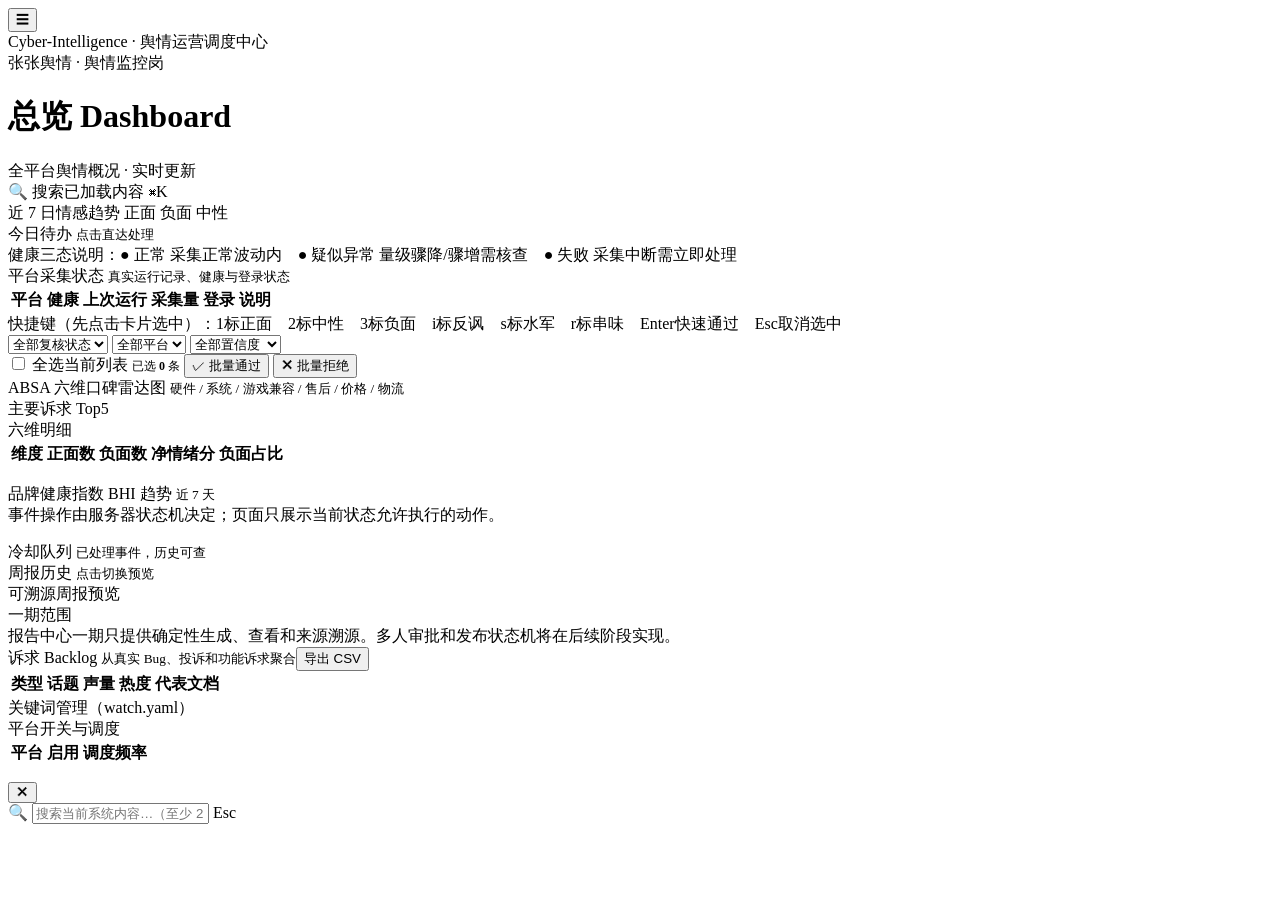
==== yuqing/web/workbench/index.html @ dedb619f "feat: implement phase-one intelligence workbench" ====
<!DOCTYPE html>
<html lang="zh-CN">
<head>
<meta charset="UTF-8">
<meta name="viewport" content="width=device-width, initial-scale=1.0">
<title>Cyber-Intelligence · 舆情运营调度中心（融合版）</title>
<link rel="preconnect" href="https://fonts.googleapis.com">
<link rel="preconnect" href="https://fonts.gstatic.com" crossorigin>
<link href="https://fonts.googleapis.com/css2?family=Inter:wght@400;500;600;700;800&display=swap" rel="stylesheet">
<link rel="stylesheet" href="/v2/assets/styles.css">

</head>
<body>

<!-- ============ 顶部工具栏 ============ -->
<header class="top-tabs">
  <div class="top-left">
    <button class="hamburger" id="hamburgerBtn" onclick="toggleSidebar()">☰</button>
    <div class="brand">Cyber-Intelligence · 舆情运营调度中心</div>
  </div>
  <div class="top-right">
    <span class="user-chip"><span class="avatar-dot">张</span>张舆情 · 舆情监控岗</span>
  </div>
</header>

<div class="app-body">
  <!-- ============ 左侧导航 ============ -->
  <aside class="sidebar" id="sidebar"></aside>

  <!-- ============ 主内容区 ============ -->
  <main class="content">
    <div class="content-header">
      <div>
        <h1 id="viewTitle">总览 Dashboard</h1>
        <div class="header-sub" id="viewSubtitle">全平台舆情概况 · 实时更新</div>
      </div>
      <div class="search-box" onclick="openSearch()">🔍 搜索已加载内容 <span class="kbd">⌘K</span></div>
      <div class="health-strip" id="healthStrip"></div>
    </div>

    <!-- ---------- 1. 总览 ---------- -->
    <section class="view active" id="view-overview">
      <div class="card section-gap" id="topRiskCard"></div>
      <div class="stat-grid" id="overviewStats"></div>
      <div class="grid-2">
        <div class="card section-gap">
          <div class="panel-title">
            <span>近 7 日情感趋势</span>
            <span class="chart-legend" aria-label="图例">
              <span class="legend-item"><i class="legend-dot" style="background:#10b981"></i>正面</span>
              <span class="legend-item"><i class="legend-dot" style="background:#f43f5e"></i>负面</span>
              <span class="legend-item"><i class="legend-dot" style="background:#8b5cf6"></i>中性</span>
            </span>
          </div>
          <div class="insight-chart" id="sentimentTrendChart"></div>
        </div>
        <div class="card section-gap">
          <div class="panel-title">今日待办 <small>点击直达处理</small></div>
          <div id="todoList"></div>
        </div>
      </div>
    </section>

    <!-- ---------- 2. 采集接入 ---------- -->
    <section class="view" id="view-collect">
      <div class="hint-bar">健康三态说明：<span class="badge badge-green">● 正常</span> 采集正常波动内　<span class="badge badge-amber">● 疑似异常</span> 量级骤降/骤增需核查　<span class="badge badge-red">● 失败</span> 采集中断需立即处理</div>
      <div class="card section-gap" id="collectionExecution"></div>
      <div class="card section-gap">
        <div class="panel-title">平台采集状态 <small>真实运行记录、健康与登录状态</small></div>
        <div style="overflow-x:auto;">
          <table class="data-table">
            <thead><tr><th>平台</th><th>健康</th><th>上次运行</th><th>采集量</th><th>登录</th><th>说明</th></tr></thead>
            <tbody id="collectTableBody"></tbody>
          </table>
        </div>
      </div>
    </section>

    <!-- ---------- 3. 数据质检工作台 ---------- -->
    <section class="view" id="view-review">
      <div class="hint-bar">快捷键（先点击卡片选中）：<span class="kbd">1</span>标正面　<span class="kbd">2</span>标中性　<span class="kbd">3</span>标负面　<span class="kbd">i</span>标反讽　<span class="kbd">s</span>标水军　<span class="kbd">r</span>标串味　<span class="kbd">Enter</span>快速通过　<span class="kbd">Esc</span>取消选中</div>

      <div class="card section-gap" id="chuanweiPanel"></div>

      <div class="filter-bar">
        <select id="filterStatus" onchange="applyReviewFilters()">
          <option value="all">全部复核状态</option>
          <option value="pending">待复核</option>
          <option value="approved">已通过</option>
          <option value="rejected">已拒绝</option>
        </select>
        <select id="filterPlatform" onchange="applyReviewFilters()">
          <option value="all">全部平台</option>
        </select>
        <select id="filterConf" onchange="applyReviewFilters()">
          <option value="all">全部置信度</option>
          <option value="low">低 &lt; 0.5</option>
          <option value="mid">中 0.5 ~ 0.8</option>
          <option value="high">高 &gt; 0.8</option>
        </select>
        <span class="muted" style="font-size:12px;" id="filterResultCount"></span>
      </div>

      <div class="batch-bar">
        <label><input type="checkbox" id="selectAllBox" onchange="toggleSelectAll(this.checked)"> 全选当前列表</label>
        <span class="muted" style="font-size:12px;">已选 <b id="selectedCount">0</b> 条</span>
        <button class="btn btn-green btn-sm" onclick="batchApprove()">✓ 批量通过</button>
        <button class="btn btn-danger btn-sm" onclick="batchReject()">✕ 批量拒绝</button>
      </div>

      <div id="reviewCardList"></div>
    </section>

    <!-- ---------- 4. 情绪分析 ---------- -->
    <section class="view" id="view-analysis">
      <div class="view-title-row">
        <div class="tab-pills" id="analysisPeriodPills"></div>
      </div>
      <div class="grid-2">
        <div class="card section-gap">
          <div class="panel-title">ABSA 六维口碑雷达图 <small>硬件 / 系统 / 游戏兼容 / 售后 / 价格 / 物流</small></div>
          <div class="chart-wrap" id="radarChart"></div>
        </div>
        <div class="card section-gap">
          <div class="panel-title">主要诉求 Top5</div>
          <div class="wordcloud" id="wordcloud"></div>
        </div>
      </div>
      <div class="card">
        <div class="panel-title">六维明细</div>
        <div style="overflow-x:auto;">
          <table class="data-table">
            <thead><tr><th>维度</th><th>正面数</th><th>负面数</th><th>净情绪分</th><th>负面占比</th></tr></thead>
            <tbody id="absaTableBody"></tbody>
          </table>
        </div>
      </div>
      <div class="card" style="margin-top:16px;">
        <div class="panel-title">品牌健康指数 BHI 趋势 <small>近 7 天</small></div>
        <div class="chart-wrap" id="bhiChart"></div>
      </div>
    </section>

    <!-- ---------- 5. 预警中心 ---------- -->
    <section class="view" id="view-alerts">
      <div class="hint-bar">事件操作由服务器状态机决定；页面只展示当前状态允许执行的动作。</div>
      <div class="kanban-4" id="alertsKanban"></div>

      <div class="card section-gap" style="margin-top:16px;">
        <div class="panel-title">冷却队列 <small>已处理事件，历史可查</small></div>
        <div id="cooldownList"></div>
      </div>
    </section>

    <!-- ---------- 6. 报告中心 ---------- -->
    <section class="view" id="view-reports">
      <div class="view-title-row">
        <div class="tab-pills" id="reportsTabPills"></div>
      </div>

      <div id="reportsTabWeekly">
        <div class="grid-2">
          <div>
            <div class="card section-gap">
              <div class="panel-title">周报历史 <small>点击切换预览</small></div>
              <div id="reportHistoryList"></div>
            </div>
            <div class="card section-gap">
              <div class="panel-title" id="reportPreviewTitle">可溯源周报预览</div>
              <div class="report-preview" id="reportPreviewBody"></div>
            </div>
          </div>
          <div>
            <div class="card">
              <div class="panel-title">一期范围</div>
              <div class="hint-bar">报告中心一期只提供确定性生成、查看和来源溯源。多人审批和发布状态机将在后续阶段实现。</div>
            </div>
          </div>
        </div>
      </div>

      <div id="reportsTabDaily" style="display:none;">
        <div class="card">
          <div class="panel-title">老板一句话日报</div>
          <button class="btn btn-block" style="margin-bottom:10px;" disabled>手动生成接口接入中</button>
          <div id="bossDailyList"></div>
        </div>
      </div>

    </section>

    <!-- ---------- 7. 诉求管理 ---------- -->
    <section class="view" id="view-backlog">
      <div class="card">
        <div class="panel-title"><span>诉求 Backlog <small>从真实 Bug、投诉和功能诉求聚合</small></span><button class="btn btn-sm" onclick="downloadBacklogCSV()">导出 CSV</button></div>
        <div id="backlogQuality"></div>
        <div style="overflow-x:auto;">
          <table class="data-table">
            <thead><tr><th>类型</th><th>话题</th><th>声量</th><th>热度</th><th>代表文档</th></tr></thead>
            <tbody id="backlogTableBody"></tbody>
          </table>
        </div>
      </div>
    </section>

    <!-- ---------- 8. 监控配置 ---------- -->
    <section class="view" id="view-config">
      <div class="card section-gap">
        <div class="panel-title">关键词管理（watch.yaml）</div>
        <div id="entityConfigList"></div>
      </div>
      <div class="card">
        <div class="panel-title">平台开关与调度</div>
        <div style="overflow-x:auto;">
          <table class="data-table">
            <thead><tr><th>平台</th><th>启用</th><th>调度频率</th></tr></thead>
            <tbody id="platformScheduleBody"></tbody>
          </table>
        </div>
      </div>
    </section>

  </main>
</div>

<!-- ============ 抽屉 ============ -->
<div class="drawer-overlay hidden" id="drawerOverlay" onclick="if(event.target===this)closeDrawer()">
  <div class="drawer">
    <div class="drawer-head">
      <h3 id="drawerTitle" style="font-size:15px;font-weight:800;"></h3>
      <button class="drawer-close" onclick="closeDrawer()">✕</button>
    </div>
    <div id="drawerBody"></div>
  </div>
</div>

<!-- ============ 全局搜索 ⌘K ============ -->
<div class="modal-overlay hidden" id="searchOverlay" onclick="if(event.target===this)closeSearch()">
  <div class="search-modal-box">
    <div class="search-input-row">
      <span>🔍</span>
      <input id="searchInput" type="text" placeholder="搜索当前系统内容…（至少 2 个字，回车定位第一条）" oninput="handleSearchInput()" onkeydown="if(event.key==='Enter')confirmSearch()">
      <span class="kbd">Esc</span>
    </div>
    <div class="search-results" id="searchResults"></div>
  </div>
</div>

<div class="toast-container" id="toastContainer"></div>

<script src="/v2/assets/api.js"></script>
<script src="/v2/assets/state.js"></script>
<script src="/v2/assets/app.js"></script>
<script src="/v2/assets/views/overview.js"></script>
<script src="/v2/assets/views/collect.js"></script>
<script src="/v2/assets/views/analysis.js"></script>
<script src="/v2/assets/views/incidents.js"></script>
<script src="/v2/assets/views/backlog.js"></script>

</body>
</html>
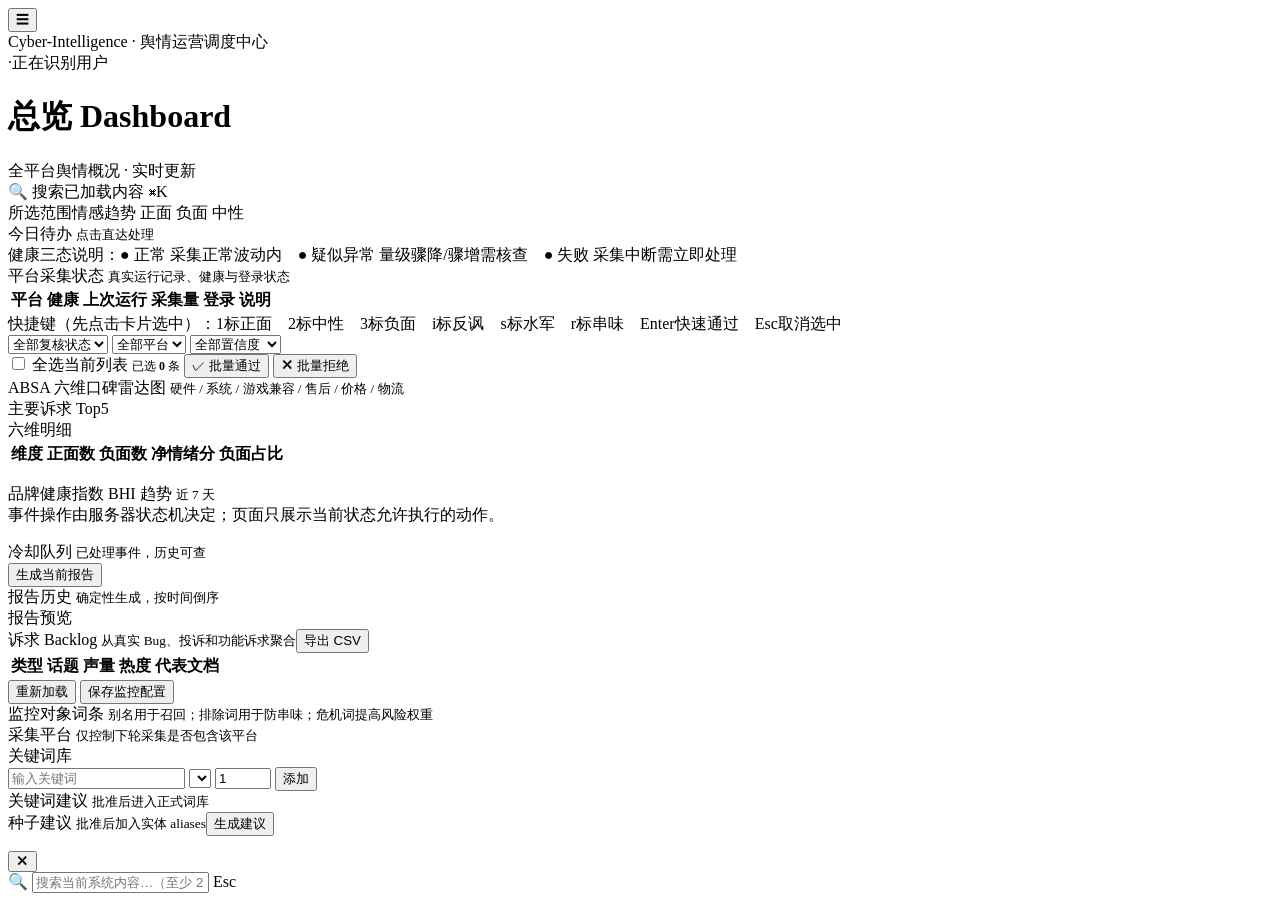
==== commit 6ae71a1f: "feat: complete phase-one product workbench" ====
--- a/yuqing/web/workbench/index.html
+++ b/yuqing/web/workbench/index.html
@@ -7,7 +7,7 @@
 <link rel="preconnect" href="https://fonts.googleapis.com">
 <link rel="preconnect" href="https://fonts.gstatic.com" crossorigin>
 <link href="https://fonts.googleapis.com/css2?family=Inter:wght@400;500;600;700;800&display=swap" rel="stylesheet">
-<link rel="stylesheet" href="/v2/assets/styles.css">
+<link rel="stylesheet" href="/assets/styles.css">
 
 </head>
 <body>
@@ -19,7 +19,7 @@
     <div class="brand">Cyber-Intelligence · 舆情运营调度中心</div>
   </div>
   <div class="top-right">
-    <span class="user-chip"><span class="avatar-dot">张</span>张舆情 · 舆情监控岗</span>
+    <span class="user-chip" id="currentUserChip"><span class="avatar-dot">·</span>正在识别用户</span>
   </div>
 </header>
 
@@ -34,6 +34,7 @@
         <h1 id="viewTitle">总览 Dashboard</h1>
         <div class="header-sub" id="viewSubtitle">全平台舆情概况 · 实时更新</div>
       </div>
+      <div class="context-controls" id="contextControls"></div>
       <div class="search-box" onclick="openSearch()">🔍 搜索已加载内容 <span class="kbd">⌘K</span></div>
       <div class="health-strip" id="healthStrip"></div>
     </div>
@@ -45,7 +46,7 @@
       <div class="grid-2">
         <div class="card section-gap">
           <div class="panel-title">
-            <span>近 7 日情感趋势</span>
+            <span id="overviewTrendTitle">所选范围情感趋势</span>
             <span class="chart-legend" aria-label="图例">
               <span class="legend-item"><i class="legend-dot" style="background:#10b981"></i>正面</span>
               <span class="legend-item"><i class="legend-dot" style="background:#f43f5e"></i>负面</span>
@@ -155,38 +156,19 @@
     <!-- ---------- 6. 报告中心 ---------- -->
     <section class="view" id="view-reports">
       <div class="view-title-row">
-        <div class="tab-pills" id="reportsTabPills"></div>
-      </div>
-
-      <div id="reportsTabWeekly">
-        <div class="grid-2">
-          <div>
-            <div class="card section-gap">
-              <div class="panel-title">周报历史 <small>点击切换预览</small></div>
-              <div id="reportHistoryList"></div>
-            </div>
-            <div class="card section-gap">
-              <div class="panel-title" id="reportPreviewTitle">可溯源周报预览</div>
-              <div class="report-preview" id="reportPreviewBody"></div>
-            </div>
-          </div>
-          <div>
-            <div class="card">
-              <div class="panel-title">一期范围</div>
-              <div class="hint-bar">报告中心一期只提供确定性生成、查看和来源溯源。多人审批和发布状态机将在后续阶段实现。</div>
-            </div>
-          </div>
-        </div>
-      </div>
-
-      <div id="reportsTabDaily" style="display:none;">
-        <div class="card">
-          <div class="panel-title">老板一句话日报</div>
-          <button class="btn btn-block" style="margin-bottom:10px;" disabled>手动生成接口接入中</button>
-          <div id="bossDailyList"></div>
-        </div>
-      </div>
-
+        <div id="reportsQuality"></div>
+        <button class="btn btn-primary" id="generateReportButton" onclick="generateReport()">生成当前报告</button>
+      </div>
+      <div class="reports-layout">
+        <div class="card reports-list-panel">
+          <div class="panel-title">报告历史 <small>确定性生成，按时间倒序</small></div>
+          <div id="reportHistoryList"></div>
+        </div>
+        <div class="card reports-preview-panel">
+          <div class="panel-title" id="reportPreviewTitle">报告预览</div>
+          <div class="report-preview" id="reportPreviewBody"></div>
+        </div>
+      </div>
     </section>
 
     <!-- ---------- 7. 诉求管理 ---------- -->
@@ -205,18 +187,40 @@
 
     <!-- ---------- 8. 监控配置 ---------- -->
     <section class="view" id="view-config">
+      <div class="view-title-row">
+        <div id="watchQuality"></div>
+        <div class="toolbar-actions">
+          <button class="btn" onclick="loadWatchConfig(true)">重新加载</button>
+          <button class="btn btn-primary" id="saveWatchButton" onclick="saveWatchConfig()">保存监控配置</button>
+        </div>
+      </div>
       <div class="card section-gap">
-        <div class="panel-title">关键词管理（watch.yaml）</div>
+        <div class="panel-title">监控对象词条 <small>别名用于召回；排除词用于防串味；危机词提高风险权重</small></div>
         <div id="entityConfigList"></div>
       </div>
+      <div class="card section-gap">
+        <div class="panel-title">采集平台 <small>仅控制下轮采集是否包含该平台</small></div>
+        <div class="platform-toggle-grid" id="platformScheduleBody"></div>
+      </div>
+      <div class="grid-2 section-gap">
+        <div class="card">
+          <div class="panel-title">关键词库</div>
+          <div class="keyword-add-row">
+            <input id="keywordWord" maxlength="100" placeholder="输入关键词">
+            <select id="keywordTag"></select>
+            <input id="keywordWeight" type="number" min="0" max="1" step="0.1" value="1" aria-label="权重">
+            <button class="btn btn-primary" onclick="addKeyword()">添加</button>
+          </div>
+          <div id="keywordList"></div>
+        </div>
+        <div class="card">
+          <div class="panel-title">关键词建议 <small>批准后进入正式词库</small></div>
+          <div id="keywordSuggestionList"></div>
+        </div>
+      </div>
       <div class="card">
-        <div class="panel-title">平台开关与调度</div>
-        <div style="overflow-x:auto;">
-          <table class="data-table">
-            <thead><tr><th>平台</th><th>启用</th><th>调度频率</th></tr></thead>
-            <tbody id="platformScheduleBody"></tbody>
-          </table>
-        </div>
+        <div class="panel-title"><span>种子建议 <small>批准后加入实体 aliases</small></span><button class="btn btn-sm" onclick="mineSeeds()">生成建议</button></div>
+        <div id="seedSuggestionList"></div>
       </div>
     </section>
 
@@ -248,14 +252,17 @@
 
 <div class="toast-container" id="toastContainer"></div>
 
-<script src="/v2/assets/api.js"></script>
-<script src="/v2/assets/state.js"></script>
-<script src="/v2/assets/app.js"></script>
-<script src="/v2/assets/views/overview.js"></script>
-<script src="/v2/assets/views/collect.js"></script>
-<script src="/v2/assets/views/analysis.js"></script>
-<script src="/v2/assets/views/incidents.js"></script>
-<script src="/v2/assets/views/backlog.js"></script>
+<script src="/assets/api.js"></script>
+<script src="/assets/state.js"></script>
+<script src="/assets/app.js"></script>
+<script src="/assets/views/overview.js"></script>
+<script src="/assets/views/collect.js"></script>
+<script src="/assets/views/review.js"></script>
+<script src="/assets/views/analysis.js"></script>
+<script src="/assets/views/incidents.js"></script>
+<script src="/assets/views/backlog.js"></script>
+<script src="/assets/views/reports.js"></script>
+<script src="/assets/views/watch.js"></script>
 
 </body>
 </html>
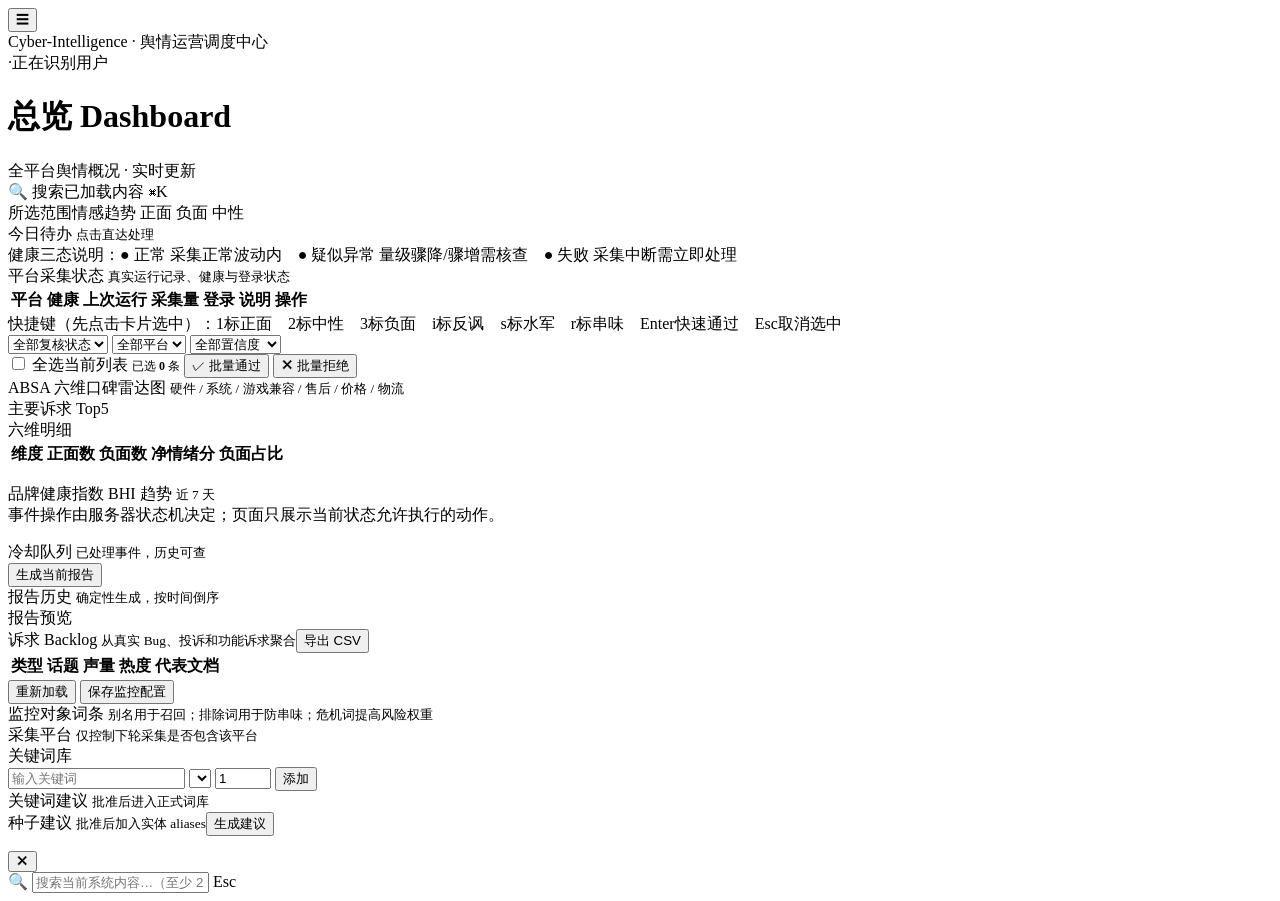
==== commit f7b85bd4: "feat: split CCE collector sidecar from workbench" ====
--- a/yuqing/web/workbench/index.html
+++ b/yuqing/web/workbench/index.html
@@ -70,7 +70,7 @@
         <div class="panel-title">平台采集状态 <small>真实运行记录、健康与登录状态</small></div>
         <div style="overflow-x:auto;">
           <table class="data-table">
-            <thead><tr><th>平台</th><th>健康</th><th>上次运行</th><th>采集量</th><th>登录</th><th>说明</th></tr></thead>
+            <thead><tr><th>平台</th><th>健康</th><th>上次运行</th><th>采集量</th><th>登录</th><th>说明</th><th>操作</th></tr></thead>
             <tbody id="collectTableBody"></tbody>
           </table>
         </div>
